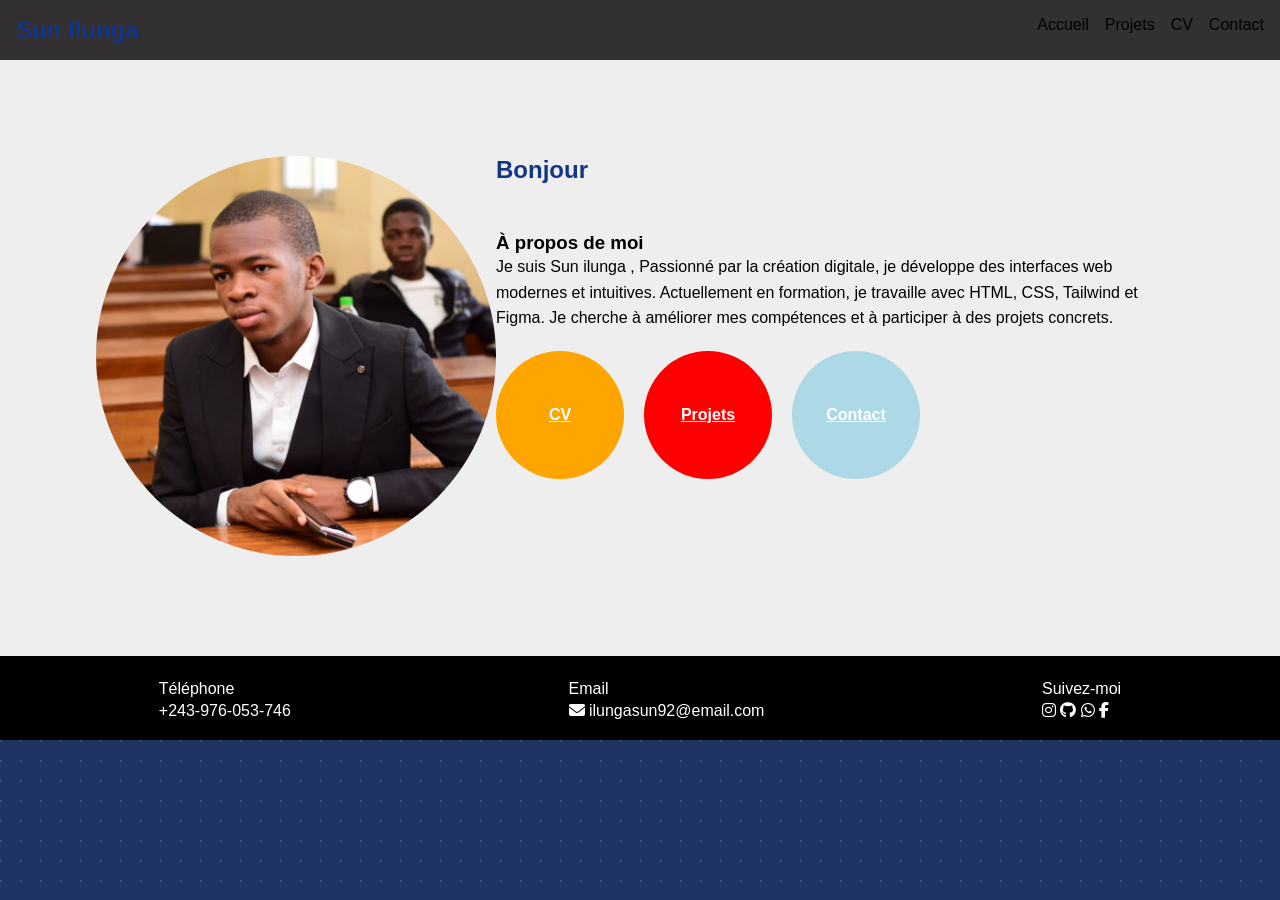
==== index.html @ c08976a5 "feat: ajout de la section tech skills avec barres de progression" ====
<!DOCTYPE html>
<html lang="fr">
<head>
    <meta charset="UTF-8">
    <meta name="viewport" content="width=device-width, initial-scale=1.0">
   <link rel="stylesheet" href="style.css">
    <link rel="stylesheet" href="https://cdnjs.cloudflare.com/ajax/libs/font-awesome/6.5.0/css/all.min.css">
    <title>PORTFOLIO</title>
</head>
<body>
    <header>
       <div class="nav">
  <nav>
    <h1>Sun Ilunga</h1>
    <ul>
    <a href="index.html">Accueil</a>
    <a href="projets.html">Projets</a>
    <a href="cv.html">CV</a>
    <a href="contact.html">Contact</a>
    </ul>
   
        </div>
  </nav>
</header>
<main>

<section class="hero">
  <div class="left">
    <img src="WhatsApp Image 2026-04-09 at 01.16.33.jpeg" alt="photo de profil">
  </div>

  <div class="right">
    <h1>Bonjour</h1>
    <h3>À propos de moi</h3>
    <p>
     Je suis Sun ilunga , Passionné par la création digitale, je développe des interfaces web modernes et intuitives.
Actuellement en formation, je travaille avec HTML, CSS, Tailwind et Figma.
Je cherche à améliorer mes compétences et à participer à des projets concrets.
    </p>
     <div class="buttons">
  <a href="cv.html" class="btn cv">CV</a>
  <a href="projets.html" class="btn projets">Projets</a>
  <a href="contact.html" class="btn contact">Contact</a>
</div>
  </div>
</section>

</main>

<footer>
  <div>
    <p>Téléphone</p>
    <span>+243-976-053-746</span>
  </div>

  <div>
    <p>Email</p>
  <a href="mailto:ilungasun92@email.com">
    <i class="fa-solid fa-envelope"></i> ilungasun92@email.com
  </a>
  </div>

  <div>
    <p>Suivez-moi</p>
    <div class="socials">
   <a href="https://instagram.com/tonprofil" target="_blank" class="icon instagram">
            <i class="fab fa-instagram"></i>
        </a>

        <!-- GitHub -->
        <a href="https://github.com/Sunilunga" target="_blank" class="icon github">
            <i class="fab fa-github"></i>
        </a>
    <a href="https://wa.me/2430976053746" target="_blank" class="icon whatsapp">
            <i class="fab fa-whatsapp"></i>
        </a>

        <a href="https://facebook.com/SUN ILUNGA" target="_blank" class="icon facebook">
            <i class="fab fa-facebook-f"></i>
        </a>
</div>
  </div>
</footer>
    
</body>
</html>
---- style.css ----
* {
  margin: 0;
  padding: 0;
  box-sizing: border-box;
}

.burger {.nav-links a {
    margin-left: 20px;
    text-decoration: none;
    color: white;
}
    display: none;
    font-size: 25px;
    cursor: pointer;
}
@media (max-width: 768px) {

    .nav-links {
        display: none;
        flex-direction: column;
        background-color: #111;
        position: absolute;
        top: 60px;
        right: 0;
        width: 200px;
        padding: 20px;
    }

    .nav-links a {
        margin: 10px 0;
    }

    .burger {
        display: block;
    }

    .nav-links.active {
        display: flex;
    }
}


body {
  font-family: Arial, sans-serif;
    background: var(--bg);
  color: var(--text);
} 

nav {
  display: flex;
  justify-content: space-between;
  padding: 1rem;
  background: #323030;
  color: black;

  }
nav ul {
  display: flex;
  gap: 1rem;
  list-style: none;
}
nav a{
      text-decoration: none;
      color: black;
      transition: 0.3s;
    }
nav a:hover {
color: blue;
}
.hero {
  display: flex;
  align-items: flex-start
  justify-content: space-around;
  padding: 6rem;
  background: #eee;
  color: black;
}
.left img {
   width: 25rem;
  height: 25rem;       /* important pour un cercle parfait */
  border-radius: 50%;  /* rend l'image ronde */
  object-fit: cover;   /* évite que l'image soit déformée */
}

 .btn {
  width: 8rem;
  height: 8rem;
  border-radius: 50%;
  display: flex;
  align-items: center;
  justify-content: center;
  text-align: center;
  font-weight: bold;
  cursor: pointer;
  transition: 0.3s;
  flex-direction: column;
}
.cv {
  background: orange;
  color: white;
}

.projets {
  background: red;
  color: white;
}

.contact {
  background: lightblue;
  color: white;
}
.buttons {
  display: flex;
  align-items: center;
  gap: 20px; /* espace entre les boutons */
  margin-top: 20px;
}
.btn:hover {
  transform: scale(1.1);
}
footer {
  background: black;
  color: white;
  display: flex;
  justify-content: space-around;
  padding: 20px;
}
footer a {
  color: white;
  text-decoration: none;
  transition: 0.3s;
}

footer a:hover {
  color: orange;
}
@media (max-width: 550px) {
  .hero {
    flex-direction: column;
    text-align: center;
  }
}
@media (prefers-color-scheme: light) {
  body {
    background: #fff;
    color: #000;
  }
}
@media (max-width: 300px) {
  .hero {
    flex-direction: column;
    text-align: center;
  }
  body {
    margin: 0;
    font-family: Arial, sans-serif;
    background-color: #2b2b2b;
}
}.container {
    background-color: ;
    margin: 4rem auto;
    padding: 1rem 20px 20px 10px;
    width: 90%;
     line-height: 1.6;
    letter-spacing: 0.3px;
}
.top {
    display: flex;
    justify-content: space-between;
    align-items: center;
}
.name {
    font-size: 1rem;
    color: gray;
    }
    h2, h3 {
    margin-top: 3rem;
    }
    p {
    line-height: 1.6;
}

ul {
    padding-left: 2rem;
}
body {
    background-color: #203464;
    background-image: radial-gradient(circle at 1px 1px, #ffffff22 1px, transparent 0);
    background-size: 20px 20px;
    color: white;
}
.contact-container {
    display: flex;
    justify-content: space-between;
    padding: 5rem;
}

.contact-info {
    width: 30%;
}

.contact-form {
    width: 60%;
}

.row {
    display: flex;
    gap: 2remx;
    margin-bottom: 20px;
}

input {
    width: 100%;
    padding: 1rem;
}

textarea {
    width: 60%;
    height: 120px;
    display: block;
    margin-bottom: 2rem;
}
button {
    width: 100px;
    height: 100px;
    border-radius: 50%;
    background-color: orange;
    border: none;
    cursor: pointer;
}
h1{
  color: #123585;
}
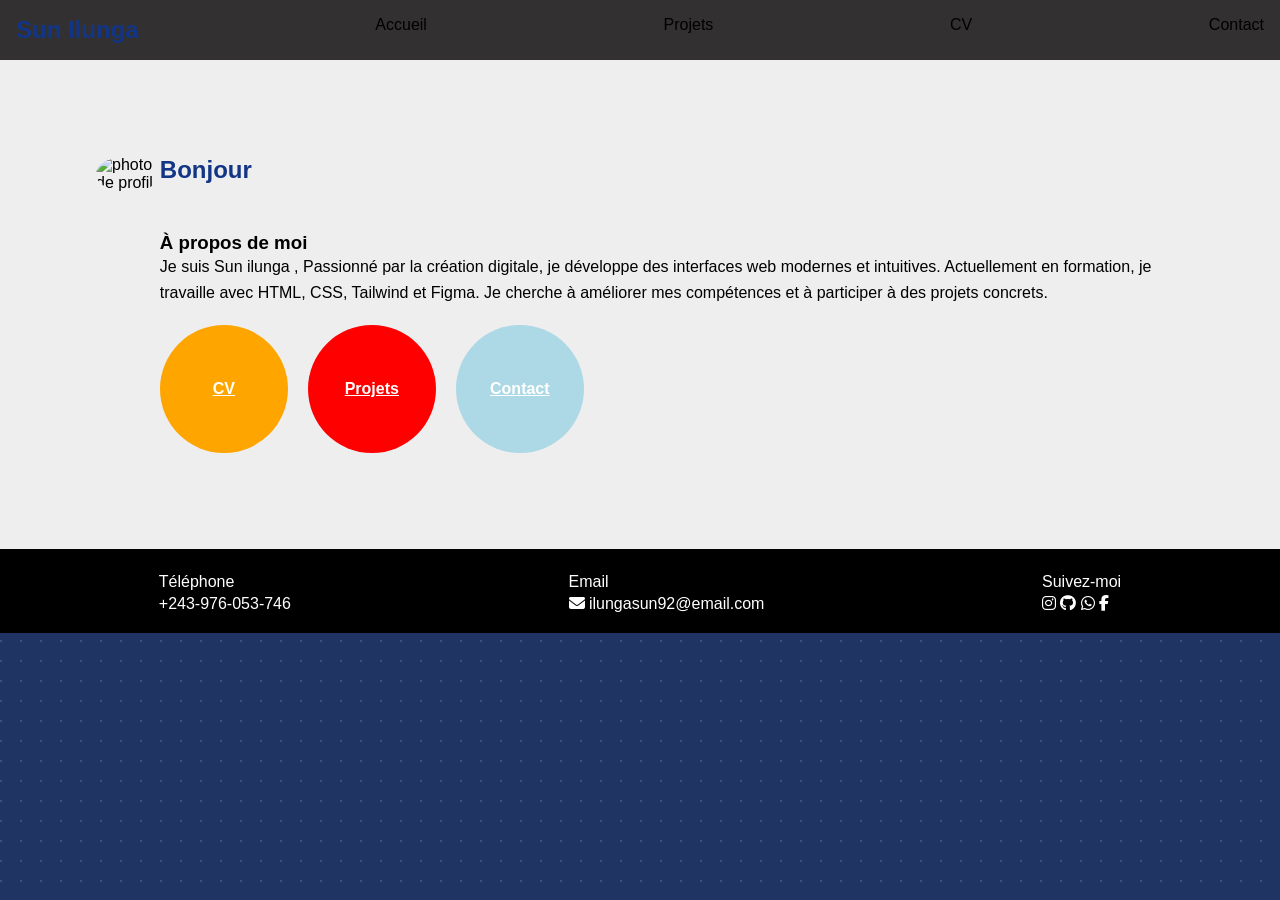
==== commit e1d07072: "feat : structure html projets" ====
--- a/index.html
+++ b/index.html
@@ -10,14 +10,15 @@
 <body>
     <header>
        <div class="nav">
-  <nav>
-    <h1>Sun Ilunga</h1>
-    <ul>
-    <a href="index.html">Accueil</a>
+ 
+   <nav>
+        <h1>Sun Ilunga</h1>
+        
+   <a href="index.html">Accueil</a>
     <a href="projets.html">Projets</a>
     <a href="cv.html">CV</a>
     <a href="contact.html">Contact</a>
-    </ul>
+        </nav>
    
         </div>
   </nav>
--- a/style.css
+++ b/style.css
@@ -231,3 +231,134 @@
 h1{
   color: #123585;
 }
+.skills {
+    background: linear-gradient(145deg, #020617, #020c1b);
+    padding: 40px;
+    border-radius: 20px;
+    color: white;
+    width: 80%;
+    margin: 50px auto;
+    box-shadow: 0 0 30px rgba(0,0,0,0.5);
+}
+
+.skills-header {
+    display: flex;
+    align-items: center;
+    gap: 15px;
+    margin-bottom: 30px;
+}
+
+
+.skill {
+    margin-bottom: 25px;
+}
+
+.skill-top {
+    display: flex;
+    justify-content: space-between;
+    margin-bottom: 8px;
+}
+
+.progress {
+    width: 100%;
+    height: 8px;
+    background: #1e293b;
+    border-radius: 10px;
+    overflow: hidden;
+}
+.progress-bar {
+    height: 100%;
+    background: #0ea5e9;
+    border-radius: 10px;
+    animation: load 2s ease forwards;
+}
+
+.html { width: 75%; }
+.js { width: 5%; }
+.node { width: 5%; }
+.sql { width: 5%; }
+
+
+@keyframes load {
+    from {
+        width: 0;
+    }
+}
+
+.skills-double {
+    display: flex;
+    gap: 3rem;
+    width: 90%;
+    margin: 5rem auto;
+}
+
+
+.box {
+    flex: 1;
+    background: linear-gradient(145deg, #020617, #020c1b);
+    padding: 30px;
+    border-radius: 20px;
+    color: white;
+    box-shadow: 0 0 30px rgba(0,0,0,0.5);
+}
+
+
+.icon.purple {
+    background: #7e22ce;
+}
+
+.icon.pink {
+    background: #ec4899;
+}
+
+
+.progress-bar.purple {
+    background: #9333ea;
+}
+
+.progress-bar.pink {
+    background: #ec4899;
+}
+
+.w85 { width: 85%; }
+.w80 { width: 80%; }
+.w75 { width: 75%; }
+.w65 { width: 65%; }
+.w60 { width: 60%; }
+.w40 { width: 40%; }
+.w30 { width: 30%; }
+.w5  { width: 5%; }
+
+
+@media (max-width: 768px) {
+    .skills-double {
+        flex-direction: column;
+    }
+}
+.project {
+  background-color: rgb(7, 7, 44);
+  margin: 20px auto;
+  padding: 20px;
+  border-radius: 8px;
+  width: 80%;
+  text-align: center;
+}
+
+.project img {
+  max-width: 100%;
+  border-radius: 5px;
+}
+
+button {
+  background-color: #007bff;
+  color: white;
+  border: none;
+  padding: 10px 15px;
+  margin-top: 10px;
+  border-radius: 5px;
+  cursor: pointer;
+}
+
+button:hover {
+  background-color: #0056b3;
+}
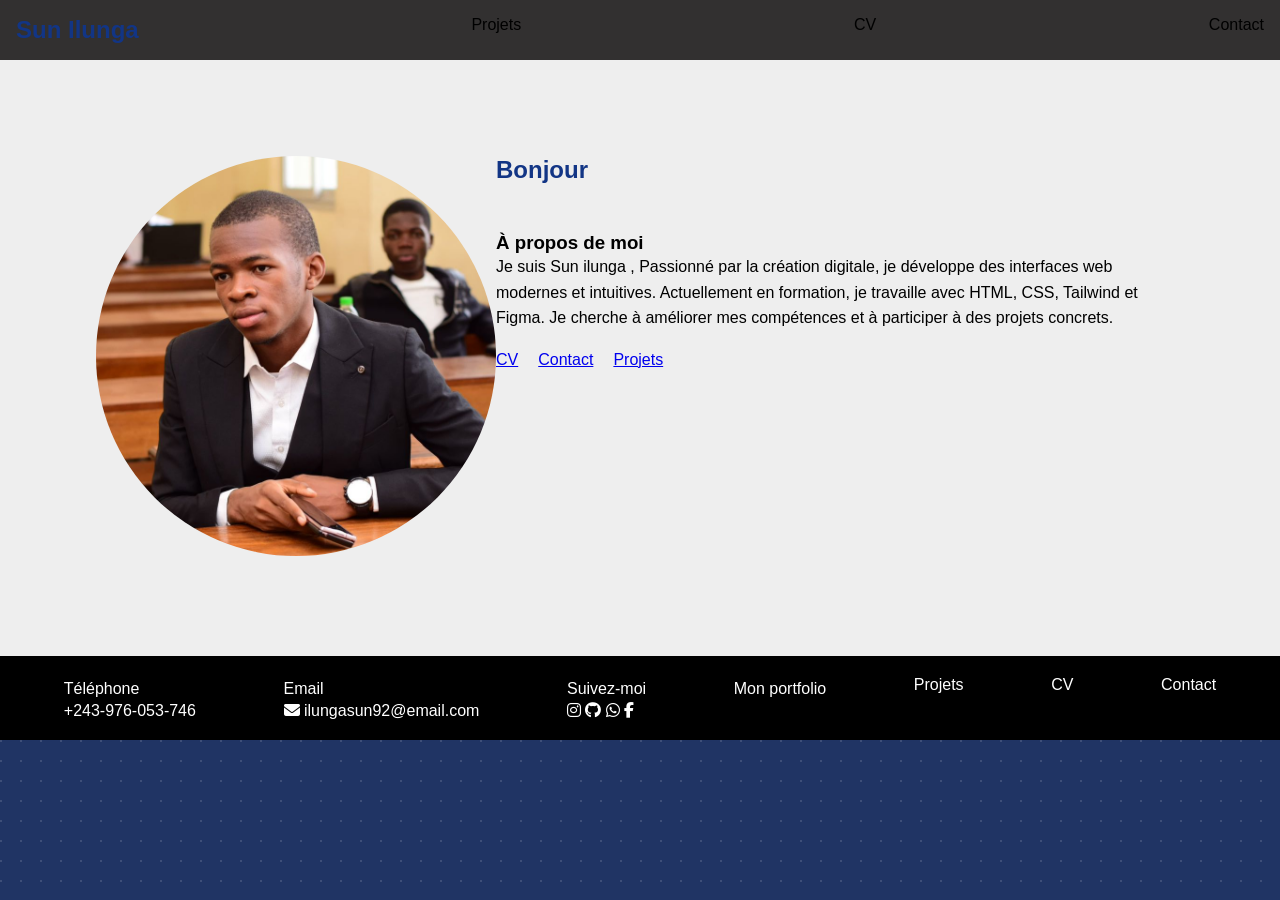
==== commit 45b6e87e: "fix portfolio structure" ====
--- a/index.html
+++ b/index.html
@@ -5,7 +5,7 @@
     <meta name="viewport" content="width=device-width, initial-scale=1.0">
    <link rel="stylesheet" href="style.css">
     <link rel="stylesheet" href="https://cdnjs.cloudflare.com/ajax/libs/font-awesome/6.5.0/css/all.min.css">
-    <title>PORTFOLIO</title>
+    <title>PORTFOLIO sun</title>
 </head>
 <body>
     <header>
@@ -14,12 +14,12 @@
    <nav>
         <h1>Sun Ilunga</h1>
         
-   <a href="index.html">Accueil</a>
-    <a href="projets.html">Projets</a>
-    <a href="cv.html">CV</a>
-    <a href="contact.html">Contact</a>
+   <a href="projets.html">Projets</a>
+   <a href="cv.html">CV</a>
+   <a href="contact.html">Contact</a>
         </nav>
-   
+      
+     <div class="burger" onclick="toggleMenu()">☰</div>
         </div>
   </nav>
 </header>
@@ -27,7 +27,7 @@
 
 <section class="hero">
   <div class="left">
-    <img src="WhatsApp Image 2026-04-09 at 01.16.33.jpeg" alt="photo de profil">
+    <img src="images/photo.png" alt="photo de profil">
   </div>
 
   <div class="right">
@@ -39,9 +39,9 @@
 Je cherche à améliorer mes compétences et à participer à des projets concrets.
     </p>
      <div class="buttons">
-  <a href="cv.html" class="btn cv">CV</a>
-  <a href="projets.html" class="btn projets">Projets</a>
-  <a href="contact.html" class="btn contact">Contact</a>
+<a href="cv.html">CV</a>
+<a href="contact.html">Contact</a>
+<a href="projets.html">Projets</a>
 </div>
   </div>
 </section>
@@ -81,7 +81,15 @@
         </a>
 </div>
   </div>
+  <p>
+    <a href="https://PORTFOLIO sun.com" target="_blank">Mon portfolio</a>
+  </p>
+    <a href="projets.html">Projets</a>
+    <a href="cv.html">CV</a>
+    <a href="contact.html">Contact</a>
+        </nav>
+        </div>
 </footer>
-    
+  
 </body>
 </html>
--- a/style.css
+++ b/style.css
@@ -3,39 +3,27 @@
   padding: 0;
   box-sizing: border-box;
 }
-
-.burger {.nav-links a {
-    margin-left: 20px;
-    text-decoration: none;
-    color: white;
-}
-    display: none;
-    font-size: 25px;
-    cursor: pointer;
-}
-@media (max-width: 768px) {
-
-    .nav-links {
-        display: none;
-        flex-direction: column;
-        background-color: #111;
-        position: absolute;
-        top: 60px;
-        right: 0;
-        width: 200px;
+@media (max-width: 768px) {
+
+    .container {
+        width: 95%;
         padding: 20px;
     }
 
-    .nav-links a {
-        margin: 10px 0;
-    }
-
-    .burger {
-        display: block;
-    }
-
-    .nav-links.active {
-        display: flex;
+    section {
+        padding: 4rem 2remx;
+    }
+}
+
+@media (max-width: 768px) {
+
+    .skills {
+        width: 95%;
+        padding: 20px;
+    }
+
+    .skills-double {
+        flex-direction: column;
     }
 }
 
@@ -77,9 +65,9 @@
 }
 .left img {
    width: 25rem;
-  height: 25rem;       /* important pour un cercle parfait */
-  border-radius: 50%;  /* rend l'image ronde */
-  object-fit: cover;   /* évite que l'image soit déformée */
+  height: 25rem;       
+  border-radius: 50%; 
+  object-fit: cover;   
 }
 
  .btn {
@@ -228,6 +216,35 @@
     border: none;
     cursor: pointer;
 }
+
+
+@media (max-width: 768px) {
+
+    .contact-container {
+        flex-direction: column;
+        gap: 30px;
+    }
+
+    .contact-info,
+    .contact-form {
+        width: 100%;
+    }
+
+    .row {
+        flex-direction: column;
+    }
+
+    textarea {
+        width: 100%;
+    }
+
+    button {
+        width: 8rem;
+        height: 8rem;
+        margin: auto;
+        display: block;
+    }
+}
 h1{
   color: #123585;
 }
@@ -263,7 +280,7 @@
     width: 100%;
     height: 8px;
     background: #1e293b;
-    border-radius: 10px;
+    border-radius: 1rem;
     overflow: hidden;
 }
 .progress-bar {
@@ -320,14 +337,13 @@
     background: #ec4899;
 }
 
-.w85 { width: 85%; }
+.w85 { width: 8%; }
 .w80 { width: 80%; }
 .w75 { width: 75%; }
 .w65 { width: 65%; }
 .w60 { width: 60%; }
 .w40 { width: 40%; }
-.w30 { width: 30%; }
-.w5  { width: 5%; }
+.w30  { width: 30%; }
 
 
 @media (max-width: 768px) {
@@ -337,28 +353,69 @@
 }
 .project {
   background-color: rgb(7, 7, 44);
-  margin: 20px auto;
-  padding: 20px;
+  margin: 2rem auto;
+  padding: 2rem;
   border-radius: 8px;
-  width: 80%;
+  width: 35%;
   text-align: center;
 }
-
 .project img {
   max-width: 100%;
-  border-radius: 5px;
-}
-
+  border-radius: 1rem;
+}
 button {
   background-color: #007bff;
   color: white;
   border: none;
-  padding: 10px 15px;
-  margin-top: 10px;
-  border-radius: 5px;
+  padding: 1rem 2rem;
+  margin-top: 1rem;
+  border-radius: 5rem; /
   cursor: pointer;
+  font-weight: bold;
+ 
+  box-shadow: 0 4px 6px rgba(0,0,0,0.3);
 }
 
 button:hover {
   background-color: #0056b3;
+  transform: scale(1.05); /* petit zoom au survol */
+}
+
+
+
+@media (max-width: 768px) {
+
+    .footer {
+        flex-direction: column;
+        text-align: center;
+        gap: 1rem;
+    }
+}
+.burger {
+    display: none;
+    font-size: 2rem;
+    cursor: pointer;
+}
+
+/* mobile */
+@media (max-width: 768px) {
+
+    .nav-links {
+        display: none;
+        flex-direction: column;
+        background: #111;
+        position: absolute;
+        top: 60px;
+        right: 0;
+        width: 200px;
+        padding: 20px;
+    }
+
+    .nav-links.active {
+        display: flex;
+    }
+
+    .burger {
+        display: block;
+    }
 }
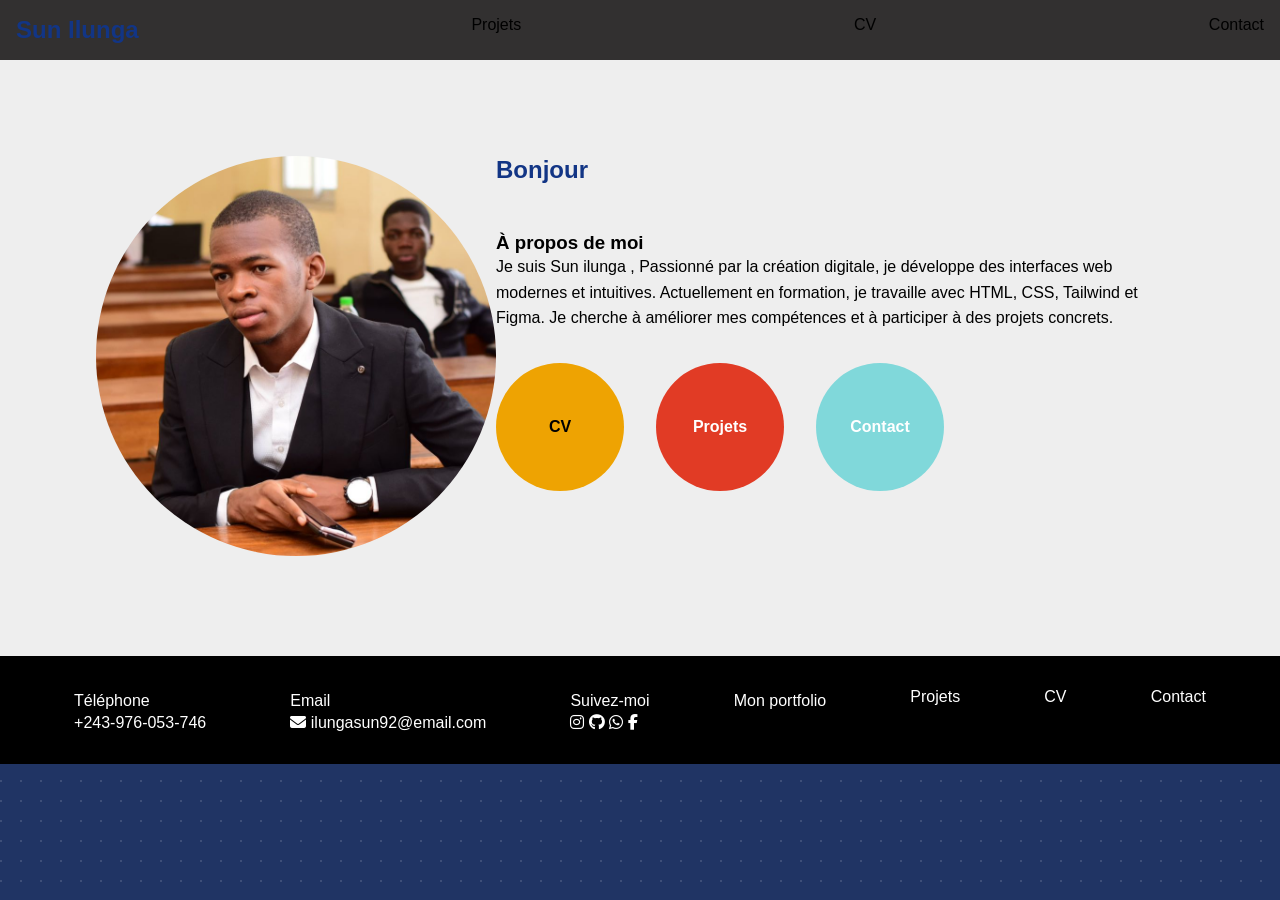
==== commit d1040bf5: "update" ====
--- a/index.html
+++ b/index.html
@@ -17,9 +17,8 @@
    <a href="projets.html">Projets</a>
    <a href="cv.html">CV</a>
    <a href="contact.html">Contact</a>
+   <div class="burger" onclick="toggleMenu()">☰</div>
         </nav>
-      
-     <div class="burger" onclick="toggleMenu()">☰</div>
         </div>
   </nav>
 </header>
@@ -39,9 +38,9 @@
 Je cherche à améliorer mes compétences et à participer à des projets concrets.
     </p>
      <div class="buttons">
-<a href="cv.html">CV</a>
-<a href="contact.html">Contact</a>
-<a href="projets.html">Projets</a>
+  <a href="cv.html" class="btn btn-yellow">CV</a>
+  <a href="projets.html" class="btn btn-red">Projets</a>
+  <a href="contact.html" class="btn btn-blue">Contact</a>
 </div>
   </div>
 </section>
@@ -87,7 +86,6 @@
     <a href="projets.html">Projets</a>
     <a href="cv.html">CV</a>
     <a href="contact.html">Contact</a>
-        </nav>
         </div>
 </footer>
   
--- a/style.css
+++ b/style.css
@@ -11,7 +11,7 @@
     }
 
     section {
-        padding: 4rem 2remx;
+        padding: 4rem 2rem;
     }
 }
 
@@ -19,7 +19,7 @@
 
     .skills {
         width: 95%;
-        padding: 20px;
+        padding: 2rem;
     }
 
     .skills-double {
@@ -69,82 +69,207 @@
   border-radius: 50%; 
   object-fit: cover;   
 }
-
- .btn {
+.buttons {
+  display: flex;
+  align-items: center;
+  gap: 2rem;
+  margin-top: 2rem;
+}
+
+.btn {
   width: 8rem;
   height: 8rem;
   border-radius: 50%;
   display: flex;
   align-items: center;
   justify-content: center;
-  text-align: center;
+  color: black;
+  text-decoration: none;
   font-weight: bold;
-  cursor: pointer;
-  transition: 0.3s;
-  flex-direction: column;
-}
-.cv {
-  background: orange;
+  transition: transform 0.3s;
+}
+.btn-yellow {
+  background: #EEA302;
+}
+
+.btn-red {
+  background: #E13B25;
   color: white;
 }
 
-.projets {
-  background: red;
+.btn-blue {
+  background: #80D8DA;
   color: white;
 }
 
-.contact {
-  background: lightblue;
-  color: white;
-}
-.buttons {
-  display: flex;
-  align-items: center;
-  gap: 20px; /* espace entre les boutons */
-  margin-top: 20px;
-}
 .btn:hover {
   transform: scale(1.1);
+}
+.burger {
+  display: none;
+  font-size: 2rem;
+  cursor: pointer;
+  color: white;
+}
+@media (max-width: 768px) {
+  nav {
+    flex-direction: column;
+    gap: 10px;
+  }
+
+  .hero {
+    flex-direction: column;
+    text-align: center;
+    padding: 2rem;
+  }
+
+  .buttons {
+    flex-direction: column;
+    gap: 1rem;
+  }
+
+  .btn {
+    width: 80%;
+    max-width: 200px;
+    border-radius: 10px;
+  }
+}
+@media (max-width: 768px) {
+  .burger {
+    display: block;
+  }
+
+  nav {
+    flex-direction: column;
+    align-items: center;
+  }
+
+  .nav-links {
+    display: none;
+    flex-direction: column;
+    background: #111;
+    position: absolute;
+    top: 60px;
+    right: 0;
+    width: 200px;
+    padding: 20px;
+  }
+
+  .nav-links.active {
+    display: flex;
+  }
 }
 footer {
   background: black;
   color: white;
   display: flex;
   justify-content: space-around;
-  padding: 20px;
+  padding: 2rem;
 }
 footer a {
   color: white;
   text-decoration: none;
   transition: 0.3s;
 }
-
 footer a:hover {
   color: orange;
 }
-@media (max-width: 550px) {
-  .hero {
-    flex-direction: column;
-    text-align: center;
-  }
-}
-@media (prefers-color-scheme: light) {
-  body {
-    background: #fff;
-    color: #000;
-  }
-}
-@media (max-width: 300px) {
-  .hero {
-    flex-direction: column;
-    text-align: center;
-  }
-  body {
-    margin: 0;
-    font-family: Arial, sans-serif;
-    background-color: #2b2b2b;
-}
-}.container {
+@media (max-width: 768px) {
+  footer {
+    flex-direction: column;
+    align-items: center;
+    text-align: center;
+    padding: 1.5rem;
+  }
+
+  footer div {
+    margin: 0.5rem 0;
+  }
+
+  footer p, footer span, footer a {
+    font-size: 14px;
+  }
+
+  .socials {
+    display: flex;
+    gap: 1rem;
+    justify-content: center;
+    margin-top: 1rem;
+  }
+}
+
+@media screen and (max-width: 768px) {
+
+  /* ===== TEXTES ===== */
+  h1 {
+    font-size: 2rem;
+    text-align: center;
+  }
+
+  h2 {
+    font-size: 20px;
+    text-align: center;
+  }
+
+  p {
+    font-size: 14px;
+    padding: 0 10px;
+    text-align: center;
+  }
+
+  /* ===== IMAGE ===== */
+  img {
+    max-width: 100%;
+    height: auto;
+  }
+
+  .profile,
+  .main-img {
+    width: 140px;
+    height: 140px;
+    border-radius: 50%;
+    display: block;
+    margin: auto;
+  }
+
+  /* ===== NAVIGATION ===== */
+  nav {
+    display: flex;
+    flex-direction: column;
+    align-items: center;
+    gap: 10px;
+  }
+
+  nav a {
+    display: block;
+    padding: 10px;
+    font-size: 16px;
+  }
+
+  /* ===== BOUTONS ===== */
+  .btn {
+    width: 80%;
+    max-width: 200px;
+    margin: 8px auto;
+    display: block;
+    text-align: center;
+    border-radius: 10px;
+  }
+
+  /* ===== SECTIONS ===== */
+  section {
+    padding: 15px;
+  }
+
+  /* ===== FOOTER ===== */
+  footer {
+    text-align: center;
+    font-size: 12px;
+    padding: 15px;
+  }
+
+}
+.container {
     background-color: ;
     margin: 4rem auto;
     padding: 1rem 20px 20px 10px;
@@ -193,7 +318,7 @@
 
 .row {
     display: flex;
-    gap: 2remx;
+    gap: 2rem;
     margin-bottom: 20px;
 }
 
@@ -295,12 +420,6 @@
 .node { width: 5%; }
 .sql { width: 5%; }
 
-
-@keyframes load {
-    from {
-        width: 0;
-    }
-}
 
 .skills-double {
     display: flex;
@@ -381,22 +500,6 @@
   transform: scale(1.05); /* petit zoom au survol */
 }
 
-
-
-@media (max-width: 768px) {
-
-    .footer {
-        flex-direction: column;
-        text-align: center;
-        gap: 1rem;
-    }
-}
-.burger {
-    display: none;
-    font-size: 2rem;
-    cursor: pointer;
-}
-
 /* mobile */
 @media (max-width: 768px) {
 
@@ -418,4 +521,9 @@
     .burger {
         display: block;
     }
+}
+@media screen and (max-width: 768px) {
+  .btn {
+    position: static !important;
+  }
 }
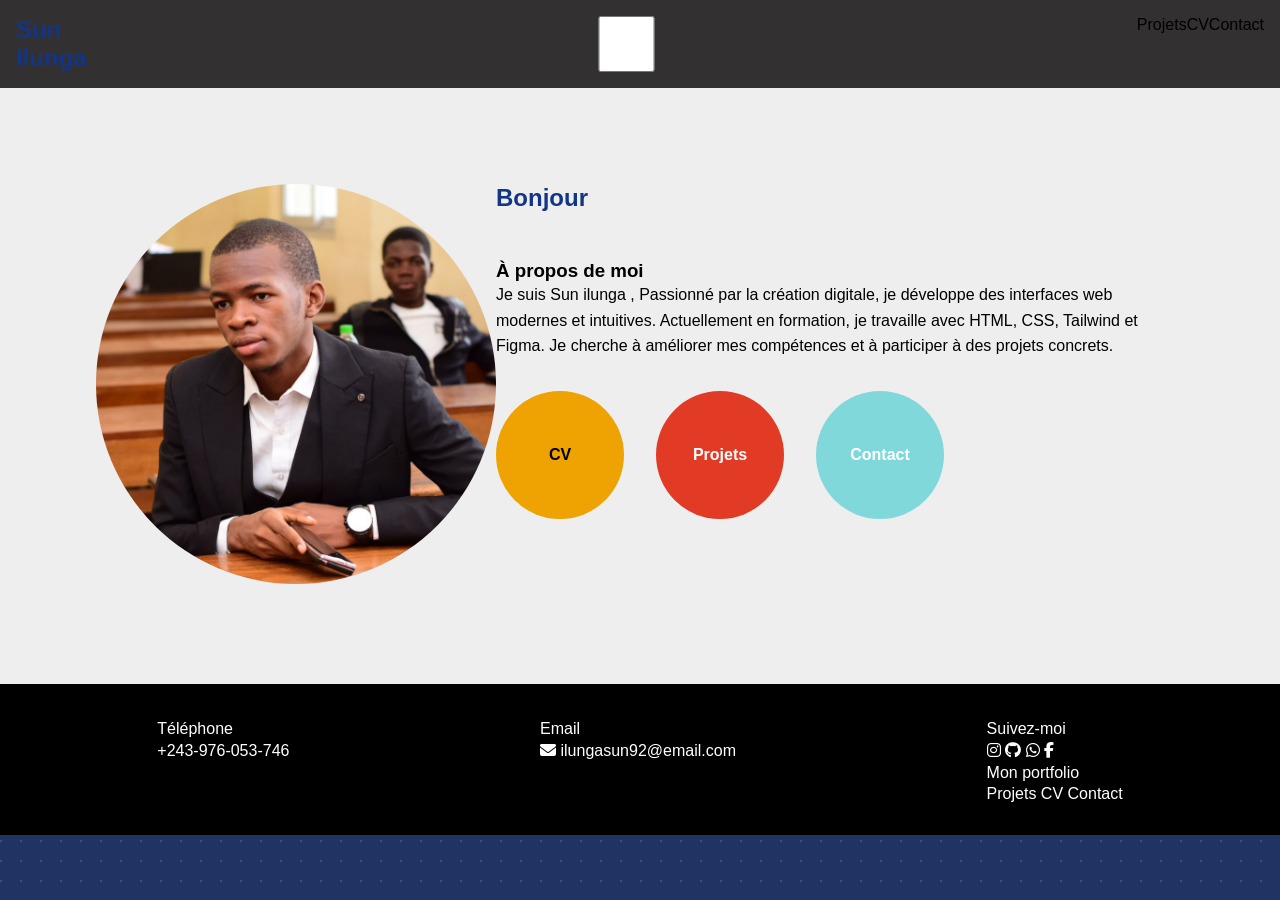
==== commit c558da8e: "style: modicication responsive" ====
--- a/index.html
+++ b/index.html
@@ -13,14 +13,15 @@
  
    <nav>
         <h1>Sun Ilunga</h1>
+  <input type="checkbox" id="menu-toggle" class="menu-toggle">
+  <label for="menu-toggle" class="burger">☰</label>
         
    <a href="projets.html">Projets</a>
    <a href="cv.html">CV</a>
    <a href="contact.html">Contact</a>
-   <div class="burger" onclick="toggleMenu()">☰</div>
         </nav>
+        
         </div>
-  </nav>
 </header>
 <main>
 
@@ -79,7 +80,7 @@
             <i class="fab fa-facebook-f"></i>
         </a>
 </div>
-  </div>
+  <div>
   <p>
     <a href="https://PORTFOLIO sun.com" target="_blank">Mon portfolio</a>
   </p>
@@ -87,6 +88,7 @@
     <a href="cv.html">CV</a>
     <a href="contact.html">Contact</a>
         </div>
+
 </footer>
   
 </body>
--- a/style.css
+++ b/style.css
@@ -105,6 +105,12 @@
 .btn:hover {
   transform: scale(1.1);
 }
+
+.nav-links {
+  display: flex;
+  gap: 1rem;
+}
+
 .burger {
   display: none;
   font-size: 2rem;
@@ -112,38 +118,68 @@
   color: white;
 }
 @media (max-width: 768px) {
-  nav {
-    flex-direction: column;
-    gap: 10px;
-  }
-
-  .hero {
-    flex-direction: column;
-    text-align: center;
-    padding: 2rem;
-  }
-
   .buttons {
     flex-direction: column;
+    align-items: center;
     gap: 1rem;
+    margin-top: 1rem;
   }
 
   .btn {
-    width: 80%;
-    max-width: 200px;
-    border-radius: 10px;
-  }
-}
-@media (max-width: 768px) {
+    width: 70%;          /* largeur adaptée à l’écran */
+    max-width: 220px;    /* limite pour éviter qu’ils soient trop grands */
+    height: 3rem;        /* hauteur plus raisonnable */
+    border-radius: 1rem; /* forme rectangulaire arrondie */
+    font-size: 1rem;     /* texte lisible */
+    text-align: center;
+  }
+
+
+  .nav-links {
+    display: none;
+    flex-direction: column;
+    background: #111;
+    position: absolute;
+    top: 6rem;
+    right: 0;
+    width: 200px;
+    padding: 20px;
+  }
+
+  .menu-toggle:checked ~ .nav-links {
+    display: flex;
+  }
+
   .burger {
     display: block;
   }
 
-  nav {
-    flex-direction: column;
-    align-items: center;
-  }
-
+  .menu-toggle {
+    display: none;
+  }
+  
+  .hero {
+    flex-direction: column;   /* image au-dessus, texte en dessous */
+    text-align: center;
+    padding: 2rem;
+  }
+
+  .left img {
+    width: 180px;             /* taille adaptée au mobile */
+    height: 180px;
+    margin-bottom: 1.5rem;    /* espace entre image et texte */
+  }
+
+  .right h1, 
+  .right h3, 
+  .right p {
+    text-align: center;       /* centrer les écrits */
+    margin: 0.5rem 0;
+  }
+}
+
+
+@media (max-width: 768px) {
   .nav-links {
     display: none;
     flex-direction: column;
@@ -155,8 +191,17 @@
     padding: 20px;
   }
 
-  .nav-links.active {
-    display: flex;
+  /* Quand le checkbox est coché → afficher */
+  .menu-toggle:checked ~ .nav-links {
+    display: flex;
+  }
+
+  .burger {
+    display: block;
+  }
+
+  .menu-toggle {
+    display: none; /* cacher la checkbox */
   }
 }
 footer {
@@ -179,11 +224,11 @@
     flex-direction: column;
     align-items: center;
     text-align: center;
-    padding: 1.5rem;
+    padding: 3rem;
   }
 
   footer div {
-    margin: 0.5rem 0;
+    margin: 1rem ;
   }
 
   footer p, footer span, footer a {
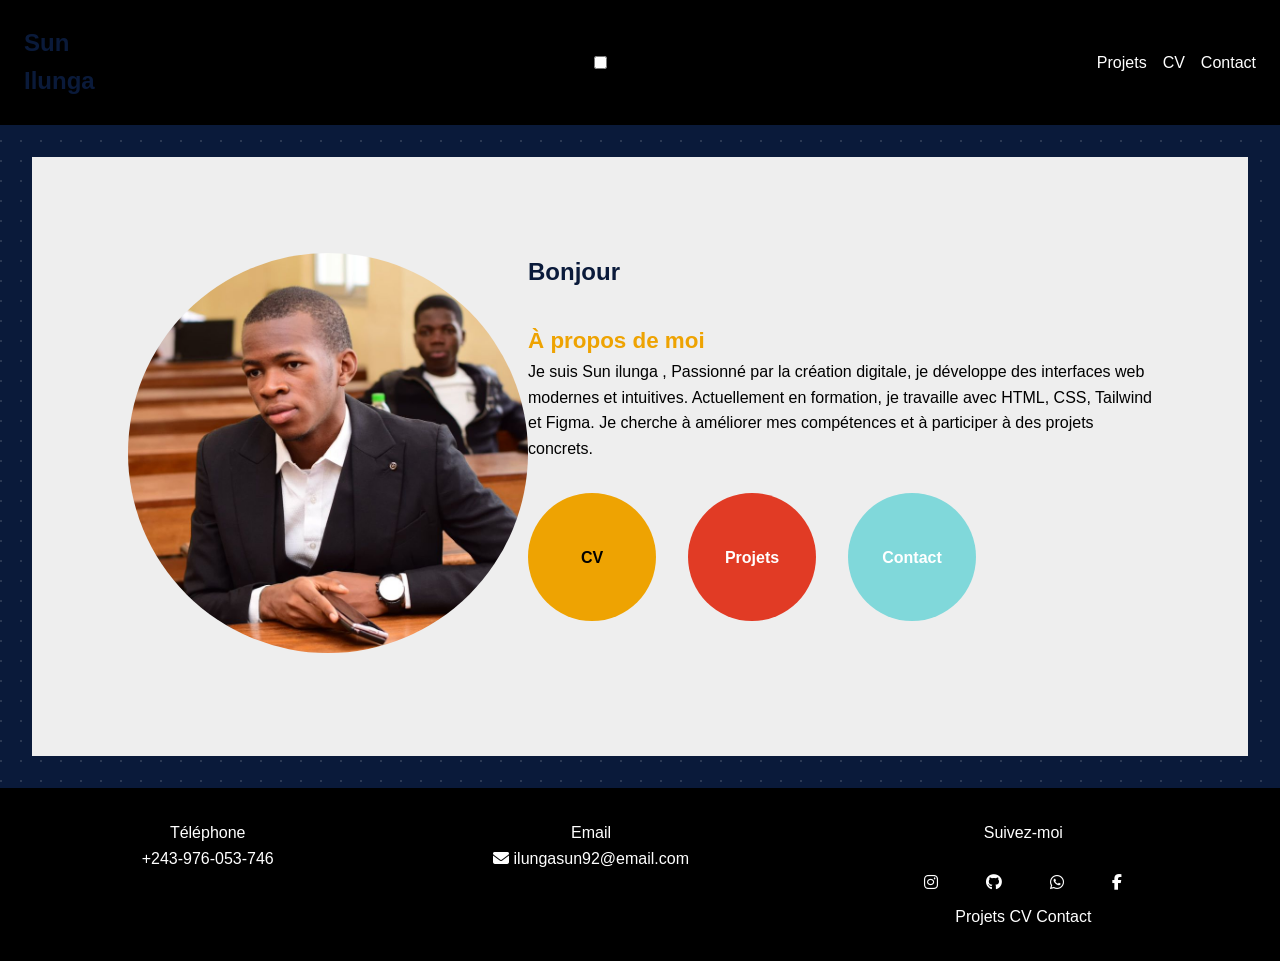
==== commit ba2d18c0: "feat: améliorer responsive et mise en page du portfolio" ====
--- a/index.html
+++ b/index.html
@@ -81,9 +81,6 @@
         </a>
 </div>
   <div>
-  <p>
-    <a href="https://PORTFOLIO sun.com" target="_blank">Mon portfolio</a>
-  </p>
     <a href="projets.html">Projets</a>
     <a href="cv.html">CV</a>
     <a href="contact.html">Contact</a>
--- a/style.css
+++ b/style.css
@@ -2,44 +2,22 @@
   margin: 0;
   padding: 0;
   box-sizing: border-box;
-}
-@media (max-width: 768px) {
-
-    .container {
-        width: 95%;
-        padding: 20px;
-    }
-
-    section {
-        padding: 4rem 2rem;
-    }
-}
-
-@media (max-width: 768px) {
-
-    .skills {
-        width: 95%;
-        padding: 2rem;
-    }
-
-    .skills-double {
-        flex-direction: column;
-    }
-}
-
-
+
+}
 body {
   font-family: Arial, sans-serif;
-    background: var(--bg);
-  color: var(--text);
-} 
+  background-color: #0a1a3a;
+  color: white;
+  line-height: 1.6;
+   background-image: radial-gradient(circle at 1px 1px, #ffffff22 1px, transparent 0);
+  background-size: 20px 20px; 
+}
 
 nav {
   display: flex;
   justify-content: space-between;
   padding: 1rem;
   background: #323030;
-  color: black;
 
   }
 nav ul {
@@ -55,9 +33,12 @@
 nav a:hover {
 color: blue;
 }
+h1{
+  color: #0a1a3a;
+}
 .hero {
   display: flex;
-  align-items: flex-start
+  align-items: flex-start;
   justify-content: space-around;
   padding: 6rem;
   background: #eee;
@@ -109,6 +90,8 @@
 .nav-links {
   display: flex;
   gap: 1rem;
+  width: 100%;
+
 }
 
 .burger {
@@ -117,23 +100,404 @@
   cursor: pointer;
   color: white;
 }
+footer {
+  background: black;
+  color: white;
+  display: flex;
+  justify-content: space-around;
+  flex-wrap: wrap;
+  padding: 2rem;
+  text-align: center;
+}
+
+footer a {
+  color: white;
+  text-decoration: none;
+  transition: 0.3s;
+}
+
+footer a:hover {
+  color: orange;
+}
+
+.socials {
+  display: flex;
+  gap: 1rem;
+  justify-content: center;
+  margin-top: 1rem;
+}
+nav {
+  display: flex;
+  justify-content: space-between;
+  align-items: center;
+  padding: 1.5rem;
+  background: #000;
+  color: white;
+}
+
+nav h1 {
+  font-size: 1.5rem;
+}
+
+nav a {
+  text-decoration: none;
+  color: white;
+  margin-left: 1rem;
+  transition: 0.3s;
+}
+
+nav a:hover {
+  color: #0713f1;
+}
+
+.container {
+  background: #112b57;
+  margin: 3rem auto;
+  padding: 2rem;
+  width: 90%;
+  border-radius: 1rem;
+  box-shadow: 0 0.4rem 1rem rgba(0,0,0,0.5);
+}
+
+.top h2 {
+  font-size: 2rem;
+  margin-bottom: 0.5rem;
+}
+
+.name {
+  font-size: 1rem;
+  color: #ccc;
+}
+
+
+.info p {
+  margin: 0.5rem 0;
+}
+
+
+h3 {
+  margin-top: 2rem;
+  font-size: 1.4rem;
+  color: #EEA302;
+}
+
+ul {
+  margin: 1rem 0;
+  padding-left: 2rem;
+}
+
+
+.skills {
+  background: linear-gradient(145deg, #020617, #020c1b);
+  padding: 2rem;
+  border-radius: 1rem;
+  margin: 2rem 0;
+}
+
+.skills-header {
+  display: flex;
+  align-items: center;
+  gap: 1rem;
+  margin-bottom: 1.5rem;
+}
+
+.icon {
+  color: white;
+  padding: 0.5rem 1rem;
+  border-radius: 0.5rem;
+}
+
+.skill {
+  margin-bottom: 1.5rem;
+}
+
+.skill-top {
+  display: flex;
+  justify-content: space-between;
+  margin-bottom: 0.5rem;
+}
+
+.progress {
+  width: 100%;
+  height: 0.8rem;
+  background: #1e293b;
+  border-radius: 1rem;
+  overflow: hidden;
+}
+
+.progress-bar {
+ height: 100%;
+  border-radius: 1rem;
+  transform: scaleX(0);           
+  transform-origin: left;           
+  animation: fillBar 2s ease forwards;
+}
+h2 {
+  text-align: center;
+  font-size: 2rem;
+  margin: 2rem 0;
+  color: #EEA302;
+}
+h2 {
+  text-align: center;
+  font-size: 2rem;
+  margin: 2rem 0;
+  color: #EEA302;
+}
+
+h2 {
+  text-align: center;
+  font-size: 2rem;
+  margin: 2rem 0;
+  color: #EEA302;
+}
+
+main {
+  display: flex;
+  flex-direction: column;  
+  gap: 2rem;
+  padding: 2rem;
+}
+
+.project {
+  background-color: #112b57;
+  border-radius: 1rem;
+  padding: 2rem;
+  text-align: center;
+  box-shadow: 0 0.4rem 0.8rem rgba(0,0,0,0.3);
+}
+
+.project img {
+  width: 100%;
+  max-width: 30rem;
+  border-radius: 0.8rem;
+  margin-bottom: 1rem;
+}
+
+.project h2 {
+  font-size: 1.4rem;
+  margin-bottom: 1rem;
+  color: #fff;
+}
+
+.project p {
+  font-size: 1rem;
+  margin-bottom: 1.5rem;
+}
+
+.project button {
+  background-color: #007bff;
+  color: white;
+  border: none;
+  padding: 0.8rem 2rem;
+  border-radius: 2rem;
+  font-size: 1rem;
+  cursor: pointer;
+  transition: transform 0.3s, background-color 0.3s;
+}
+
+.project button:hover {
+  background-color: #0056b3;
+  transform: scale(1.05);
+}
+.contact-container {
+  display: flex;
+  justify-content: space-between;
+  gap: 2rem;     
+  padding: 2rem; 
+}
+
+.contact-info {
+  width: 30%;
+}
+
+.contact-info h3 {
+  margin-bottom: 0.5rem;
+}
+
+.contact-info p {
+  margin-bottom: 1.5rem; 
+}
+
+.contact-form {
+  width: 60%;
+}
+
+.row {
+  display: flex;
+  gap: 2rem;
+  margin-bottom: 2rem;    
+}
+
+label {
+  display: block;
+  margin-bottom: 0.5rem;
+}
+
+input, textarea {
+  width: 100%;
+  padding: 1rem;
+  border-radius: 0.5rem;
+  border: none;
+}
+
+textarea {
+  height: 8rem;
+  margin-bottom: 2rem;
+}
+
+/* Bouton */
+button {
+  width: 8rem;
+  height: 8rem;
+  border-radius: 50%;
+  background-color: orange;
+  border: none;
+  cursor: pointer;
+  font-weight: bold;
+  transition: transform 0.3s;
+}
+
+button:hover {
+  transform: scale(1.1);
+}
+
+
+.socials {
+  display: flex;
+  gap: 1rem;
+  justify-content: center;
+  margin-top: 1rem;
+}
+@keyframes fillBar {
+  to {
+    transform: scaleX(1);            
+  }
+}
+
+.html { width: 75%; background: #0ea5e9; }
+.js { width: 5%; background: #facc15; }
+.node { width: 5%; background: #22c55e; }
+.sql { width: 5%; background: #ef4444; }
+
+
+.skills-double {
+  display: flex;
+  gap: 2rem;
+  margin: 2rem 0;
+}
+
+.box {
+  flex: 1;
+  background: #1e293b;
+  padding: 2rem;
+  border-radius: 1rem;
+}
+
+.icon.purple { background: #9333ea; }
+.icon.pink { background: #ec4899; }
+
+.progress-bar.purple { background: #9333ea; }
+.progress-bar.pink { background: #ec4899; }
+
+.w85 { width: 8%; }
+.w80 { width: 75%; }
+.w75 { width: 75%; }
+.w65 { width: 60%; }
+.w60 { width: 55%; }
+.w40 { width: 40%; }
+.w30 { width: 30%; }
+
+
+footer {
+  background: black;
+  color: white;
+  display: flex;
+  justify-content: space-around;
+  flex-wrap: wrap;
+  padding: 2rem;
+  text-align: center;
+}
+
+footer a {
+  color: white;
+  text-decoration: none;
+  transition: 0.3s;
+}
+
+footer a:hover {
+  color: orange;
+}
+
+.socials {
+  display: flex;
+  gap: 1rem;
+  justify-content: center;
+  margin-top: 1rem;
+}
+
 @media (max-width: 768px) {
+
+  
+  .container {
+    width: 95%;
+    padding: 2rem;
+  }
+
+  section {
+    padding: 4rem 2rem;
+  }
+
+   .hero {
+    flex-direction: column;  
+    text-align: center;
+    padding: 3rem 1rem;
+  }
+
+  .left img {
+    width: 12rem;
+    height: 12rem;
+    border-radius: 50%;
+    margin-bottom: 1.5rem;
+  }
+
+  .right h1 {
+    font-size: 2rem;
+    margin-bottom: 1rem;
+  }
+
+  .right h3 {
+    font-size: 1.5rem;
+    margin-bottom: 1rem;
+  }
+
+  .right p {
+    font-size: 1rem;
+    line-height: 1.6;
+    padding: 0 1rem;
+  }
+
   .buttons {
     flex-direction: column;
     align-items: center;
     gap: 1rem;
-    margin-top: 1rem;
+    margin-top: 1.5rem;
   }
 
   .btn {
-    width: 70%;          /* largeur adaptée à l’écran */
-    max-width: 220px;    /* limite pour éviter qu’ils soient trop grands */
-    height: 3rem;        /* hauteur plus raisonnable */
-    border-radius: 1rem; /* forme rectangulaire arrondie */
-    font-size: 1rem;     /* texte lisible */
+    width: 80%;
+    max-width: 20rem;
+    height: 3.5rem;
+    border-radius: 1rem;
+    font-size: 1rem;
     text-align: center;
   }
 
+  nav {
+    flex-direction: column;
+    align-items: center;
+    gap: 1rem;
+  }
 
   .nav-links {
     display: none;
@@ -142,8 +506,8 @@
     position: absolute;
     top: 6rem;
     right: 0;
-    width: 200px;
-    padding: 20px;
+    width: 20rem;
+    padding: 1rem;
   }
 
   .menu-toggle:checked ~ .nav-links {
@@ -152,87 +516,58 @@
 
   .burger {
     display: block;
+    font-size: 2rem;
+    cursor: pointer;
+    color: white;
   }
 
   .menu-toggle {
     display: none;
   }
-  
-  .hero {
-    flex-direction: column;   /* image au-dessus, texte en dessous */
-    text-align: center;
+
+  nav a {
+    display: block;
+    padding: 1rem;
+    font-size: 1rem;
+  }
+
+  .projects {
+    grid-template-columns: 1fr;  
     padding: 2rem;
-  }
-
-  .left img {
-    width: 180px;             /* taille adaptée au mobile */
-    height: 180px;
-    margin-bottom: 1.5rem;    /* espace entre image et texte */
-  }
-
-  .right h1, 
-  .right h3, 
-  .right p {
-    text-align: center;       /* centrer les écrits */
-    margin: 0.5rem 0;
-  }
-}
-
-
-@media (max-width: 768px) {
-  .nav-links {
-    display: none;
-    flex-direction: column;
-    background: #111;
-    position: absolute;
-    top: 60px;
-    right: 0;
-    width: 200px;
-    padding: 20px;
-  }
-
-  /* Quand le checkbox est coché → afficher */
-  .menu-toggle:checked ~ .nav-links {
-    display: flex;
-  }
-
-  .burger {
-    display: block;
-  }
-
-  .menu-toggle {
-    display: none; /* cacher la checkbox */
-  }
-}
-footer {
-  background: black;
-  color: white;
-  display: flex;
-  justify-content: space-around;
-  padding: 2rem;
-}
-footer a {
-  color: white;
-  text-decoration: none;
-  transition: 0.3s;
-}
-footer a:hover {
-  color: orange;
-}
-@media (max-width: 768px) {
+    gap: 2rem;
+  }
+
+  .project-card {
+    padding: 1.5rem;
+  }
+
+  .project-card h3 {
+    font-size: 1.4rem;
+  }
+
+  .project-card p {
+    font-size: 0.9rem;
+    padding: 0 1rem;
+  }
+
+  .project-card button {
+    width: 80%;
+    max-width: 20rem;
+    height: 3rem;
+    font-size: 1rem;
+    border-radius: 1rem;
+  }
+
   footer {
     flex-direction: column;
     align-items: center;
     text-align: center;
     padding: 3rem;
+    font-size: 0.9rem;
   }
 
   footer div {
-    margin: 1rem ;
-  }
-
-  footer p, footer span, footer a {
-    font-size: 14px;
+    margin: 1rem;
   }
 
   .socials {
@@ -241,334 +576,30 @@
     justify-content: center;
     margin-top: 1rem;
   }
-}
-
-@media screen and (max-width: 768px) {
-
-  /* ===== TEXTES ===== */
-  h1 {
-    font-size: 2rem;
-    text-align: center;
-  }
-
-  h2 {
-    font-size: 20px;
-    text-align: center;
-  }
-
-  p {
-    font-size: 14px;
-    padding: 0 10px;
-    text-align: center;
-  }
-
-  /* ===== IMAGE ===== */
-  img {
-    max-width: 100%;
-    height: auto;
-  }
-
-  .profile,
-  .main-img {
-    width: 140px;
-    height: 140px;
-    border-radius: 50%;
+
+  .contact-container {
+    flex-direction: column;
+    gap: 2rem;
+    padding: 2rem;
+  }
+
+  .contact-info,
+  .contact-form {
+    width: 100%;
+  }
+
+  .row {
+    flex-direction: column;
+  }
+
+  textarea {
+    width: 100%;
+  }
+
+  button {
+    width: 8rem;
+    height: 3rem;
+    margin: auto;
     display: block;
-    margin: auto;
-  }
-
-  /* ===== NAVIGATION ===== */
-  nav {
-    display: flex;
-    flex-direction: column;
-    align-items: center;
-    gap: 10px;
-  }
-
-  nav a {
-    display: block;
-    padding: 10px;
-    font-size: 16px;
-  }
-
-  /* ===== BOUTONS ===== */
-  .btn {
-    width: 80%;
-    max-width: 200px;
-    margin: 8px auto;
-    display: block;
-    text-align: center;
-    border-radius: 10px;
-  }
-
-  /* ===== SECTIONS ===== */
-  section {
-    padding: 15px;
-  }
-
-  /* ===== FOOTER ===== */
-  footer {
-    text-align: center;
-    font-size: 12px;
-    padding: 15px;
-  }
-
-}
-.container {
-    background-color: ;
-    margin: 4rem auto;
-    padding: 1rem 20px 20px 10px;
-    width: 90%;
-     line-height: 1.6;
-    letter-spacing: 0.3px;
-}
-.top {
-    display: flex;
-    justify-content: space-between;
-    align-items: center;
-}
-.name {
-    font-size: 1rem;
-    color: gray;
-    }
-    h2, h3 {
-    margin-top: 3rem;
-    }
-    p {
-    line-height: 1.6;
-}
-
-ul {
-    padding-left: 2rem;
-}
-body {
-    background-color: #203464;
-    background-image: radial-gradient(circle at 1px 1px, #ffffff22 1px, transparent 0);
-    background-size: 20px 20px;
-    color: white;
-}
-.contact-container {
-    display: flex;
-    justify-content: space-between;
-    padding: 5rem;
-}
-
-.contact-info {
-    width: 30%;
-}
-
-.contact-form {
-    width: 60%;
-}
-
-.row {
-    display: flex;
-    gap: 2rem;
-    margin-bottom: 20px;
-}
-
-input {
-    width: 100%;
-    padding: 1rem;
-}
-
-textarea {
-    width: 60%;
-    height: 120px;
-    display: block;
-    margin-bottom: 2rem;
-}
-button {
-    width: 100px;
-    height: 100px;
-    border-radius: 50%;
-    background-color: orange;
-    border: none;
-    cursor: pointer;
-}
-
-
-@media (max-width: 768px) {
-
-    .contact-container {
-        flex-direction: column;
-        gap: 30px;
-    }
-
-    .contact-info,
-    .contact-form {
-        width: 100%;
-    }
-
-    .row {
-        flex-direction: column;
-    }
-
-    textarea {
-        width: 100%;
-    }
-
-    button {
-        width: 8rem;
-        height: 8rem;
-        margin: auto;
-        display: block;
-    }
-}
-h1{
-  color: #123585;
-}
-.skills {
-    background: linear-gradient(145deg, #020617, #020c1b);
-    padding: 40px;
-    border-radius: 20px;
-    color: white;
-    width: 80%;
-    margin: 50px auto;
-    box-shadow: 0 0 30px rgba(0,0,0,0.5);
-}
-
-.skills-header {
-    display: flex;
-    align-items: center;
-    gap: 15px;
-    margin-bottom: 30px;
-}
-
-
-.skill {
-    margin-bottom: 25px;
-}
-
-.skill-top {
-    display: flex;
-    justify-content: space-between;
-    margin-bottom: 8px;
-}
-
-.progress {
-    width: 100%;
-    height: 8px;
-    background: #1e293b;
     border-radius: 1rem;
-    overflow: hidden;
-}
-.progress-bar {
-    height: 100%;
-    background: #0ea5e9;
-    border-radius: 10px;
-    animation: load 2s ease forwards;
-}
-
-.html { width: 75%; }
-.js { width: 5%; }
-.node { width: 5%; }
-.sql { width: 5%; }
-
-
-.skills-double {
-    display: flex;
-    gap: 3rem;
-    width: 90%;
-    margin: 5rem auto;
-}
-
-
-.box {
-    flex: 1;
-    background: linear-gradient(145deg, #020617, #020c1b);
-    padding: 30px;
-    border-radius: 20px;
-    color: white;
-    box-shadow: 0 0 30px rgba(0,0,0,0.5);
-}
-
-
-.icon.purple {
-    background: #7e22ce;
-}
-
-.icon.pink {
-    background: #ec4899;
-}
-
-
-.progress-bar.purple {
-    background: #9333ea;
-}
-
-.progress-bar.pink {
-    background: #ec4899;
-}
-
-.w85 { width: 8%; }
-.w80 { width: 80%; }
-.w75 { width: 75%; }
-.w65 { width: 65%; }
-.w60 { width: 60%; }
-.w40 { width: 40%; }
-.w30  { width: 30%; }
-
-
-@media (max-width: 768px) {
-    .skills-double {
-        flex-direction: column;
-    }
-}
-.project {
-  background-color: rgb(7, 7, 44);
-  margin: 2rem auto;
-  padding: 2rem;
-  border-radius: 8px;
-  width: 35%;
-  text-align: center;
-}
-.project img {
-  max-width: 100%;
-  border-radius: 1rem;
-}
-button {
-  background-color: #007bff;
-  color: white;
-  border: none;
-  padding: 1rem 2rem;
-  margin-top: 1rem;
-  border-radius: 5rem; /
-  cursor: pointer;
-  font-weight: bold;
- 
-  box-shadow: 0 4px 6px rgba(0,0,0,0.3);
-}
-
-button:hover {
-  background-color: #0056b3;
-  transform: scale(1.05); /* petit zoom au survol */
-}
-
-/* mobile */
-@media (max-width: 768px) {
-
-    .nav-links {
-        display: none;
-        flex-direction: column;
-        background: #111;
-        position: absolute;
-        top: 60px;
-        right: 0;
-        width: 200px;
-        padding: 20px;
-    }
-
-    .nav-links.active {
-        display: flex;
-    }
-
-    .burger {
-        display: block;
-    }
-}
-@media screen and (max-width: 768px) {
-  .btn {
-    position: static !important;
-  }
-}+  }
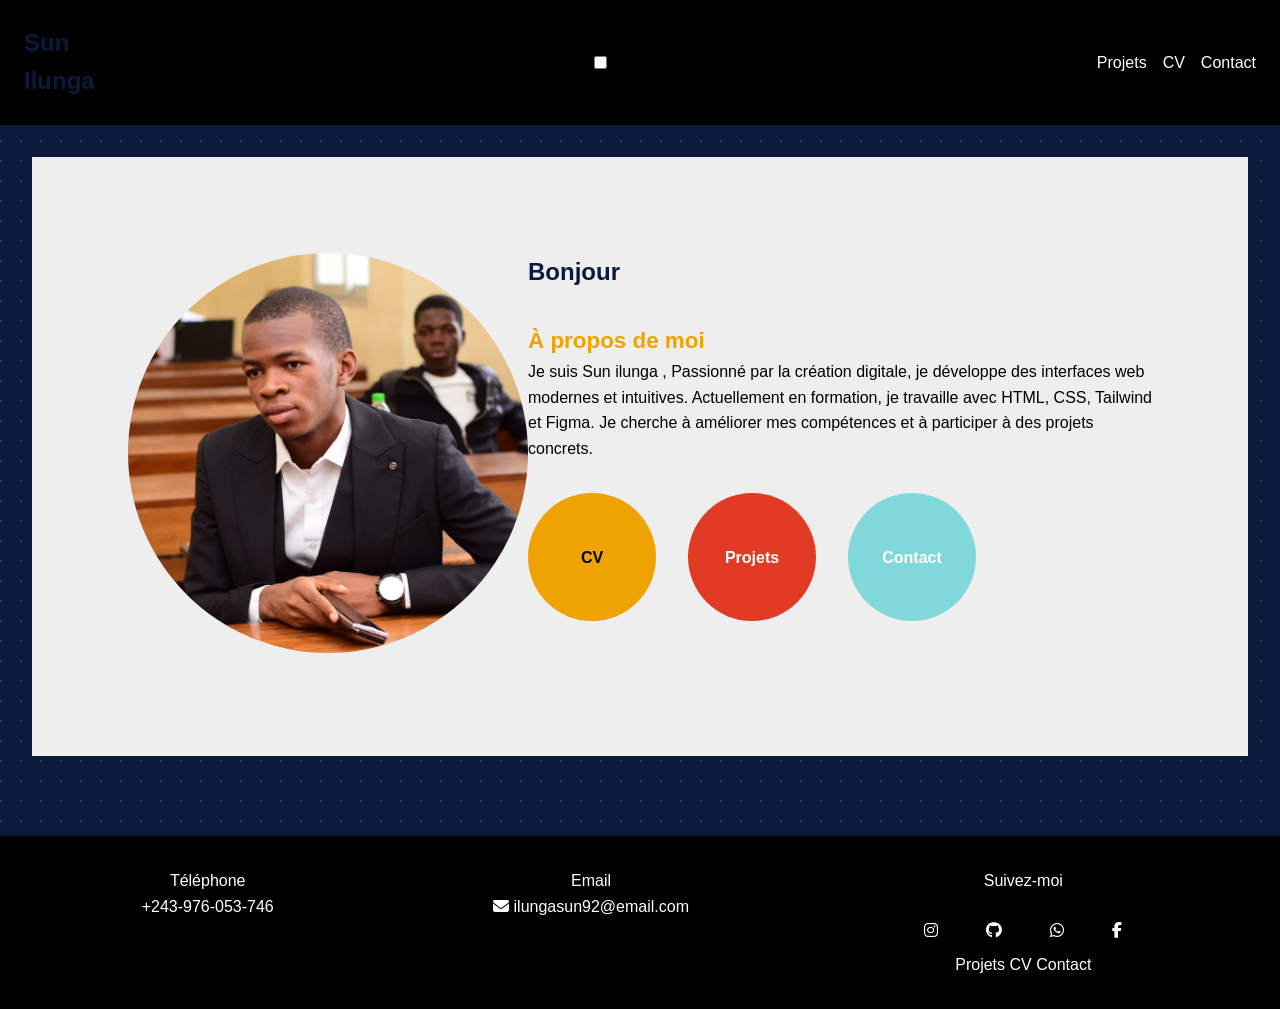
==== commit c1e115dd: "style: Fix responsive issues and update styles across all pages" ====
--- a/index.html
+++ b/index.html
@@ -4,6 +4,7 @@
     <meta charset="UTF-8">
     <meta name="viewport" content="width=device-width, initial-scale=1.0">
    <link rel="stylesheet" href="style.css">
+   <link rel="stylesheet" href="style.css?v=10">
     <link rel="stylesheet" href="https://cdnjs.cloudflare.com/ajax/libs/font-awesome/6.5.0/css/all.min.css">
     <title>PORTFOLIO sun</title>
 </head>
--- a/style.css
+++ b/style.css
@@ -417,6 +417,9 @@
   flex-wrap: wrap;
   padding: 2rem;
   text-align: center;
+  
+  width: 100%;
+  margin-top: 3rem;
 }
 
 footer a {
@@ -437,7 +440,6 @@
 }
 
 @media (max-width: 768px) {
-
   
   .container {
     width: 95%;
@@ -451,7 +453,7 @@
    .hero {
     flex-direction: column;  
     text-align: center;
-    padding: 3rem 1rem;
+    padding: 2rem 1rem;
   }
 
   .left img {
@@ -557,13 +559,22 @@
     font-size: 1rem;
     border-radius: 1rem;
   }
+  .project button {
+  width: 90%;
+  max-width: 18rem;
+  height: 3rem;
+  font-size: 1rem;
+  border-radius: 1rem;
+  display: block;
+  margin: 1rem auto;
+}
 
   footer {
     flex-direction: column;
     align-items: center;
     text-align: center;
-    padding: 3rem;
-    font-size: 0.9rem;
+    padding: 2rem 1rem;
+    gap: 1rem;
   }
 
   footer div {
@@ -603,3 +614,28 @@
     display: block;
     border-radius: 1rem;
   }
+  
+.skills-double {
+  flex-direction: column;
+  gap: 1.5rem;
+}
+
+.box {
+  width: 100%;
+  padding: 1.5rem;
+}
+
+.skill-top {
+  flex-direction: row;
+  justify-content: space-between;
+  font-size: 0.9rem;
+}
+
+.progress {
+  height: 0.6rem;
+}
+
+.progress-bar {
+  height: 100%;
+}
+} 
--- a/style.css
+++ b/style.css
@@ -417,6 +417,9 @@
   flex-wrap: wrap;
   padding: 2rem;
   text-align: center;
+  
+  width: 100%;
+  margin-top: 3rem;
 }
 
 footer a {
@@ -437,7 +440,6 @@
 }
 
 @media (max-width: 768px) {
-
   
   .container {
     width: 95%;
@@ -451,7 +453,7 @@
    .hero {
     flex-direction: column;  
     text-align: center;
-    padding: 3rem 1rem;
+    padding: 2rem 1rem;
   }
 
   .left img {
@@ -557,13 +559,22 @@
     font-size: 1rem;
     border-radius: 1rem;
   }
+  .project button {
+  width: 90%;
+  max-width: 18rem;
+  height: 3rem;
+  font-size: 1rem;
+  border-radius: 1rem;
+  display: block;
+  margin: 1rem auto;
+}
 
   footer {
     flex-direction: column;
     align-items: center;
     text-align: center;
-    padding: 3rem;
-    font-size: 0.9rem;
+    padding: 2rem 1rem;
+    gap: 1rem;
   }
 
   footer div {
@@ -603,3 +614,28 @@
     display: block;
     border-radius: 1rem;
   }
+  
+.skills-double {
+  flex-direction: column;
+  gap: 1.5rem;
+}
+
+.box {
+  width: 100%;
+  padding: 1.5rem;
+}
+
+.skill-top {
+  flex-direction: row;
+  justify-content: space-between;
+  font-size: 0.9rem;
+}
+
+.progress {
+  height: 0.6rem;
+}
+
+.progress-bar {
+  height: 100%;
+}
+} 
